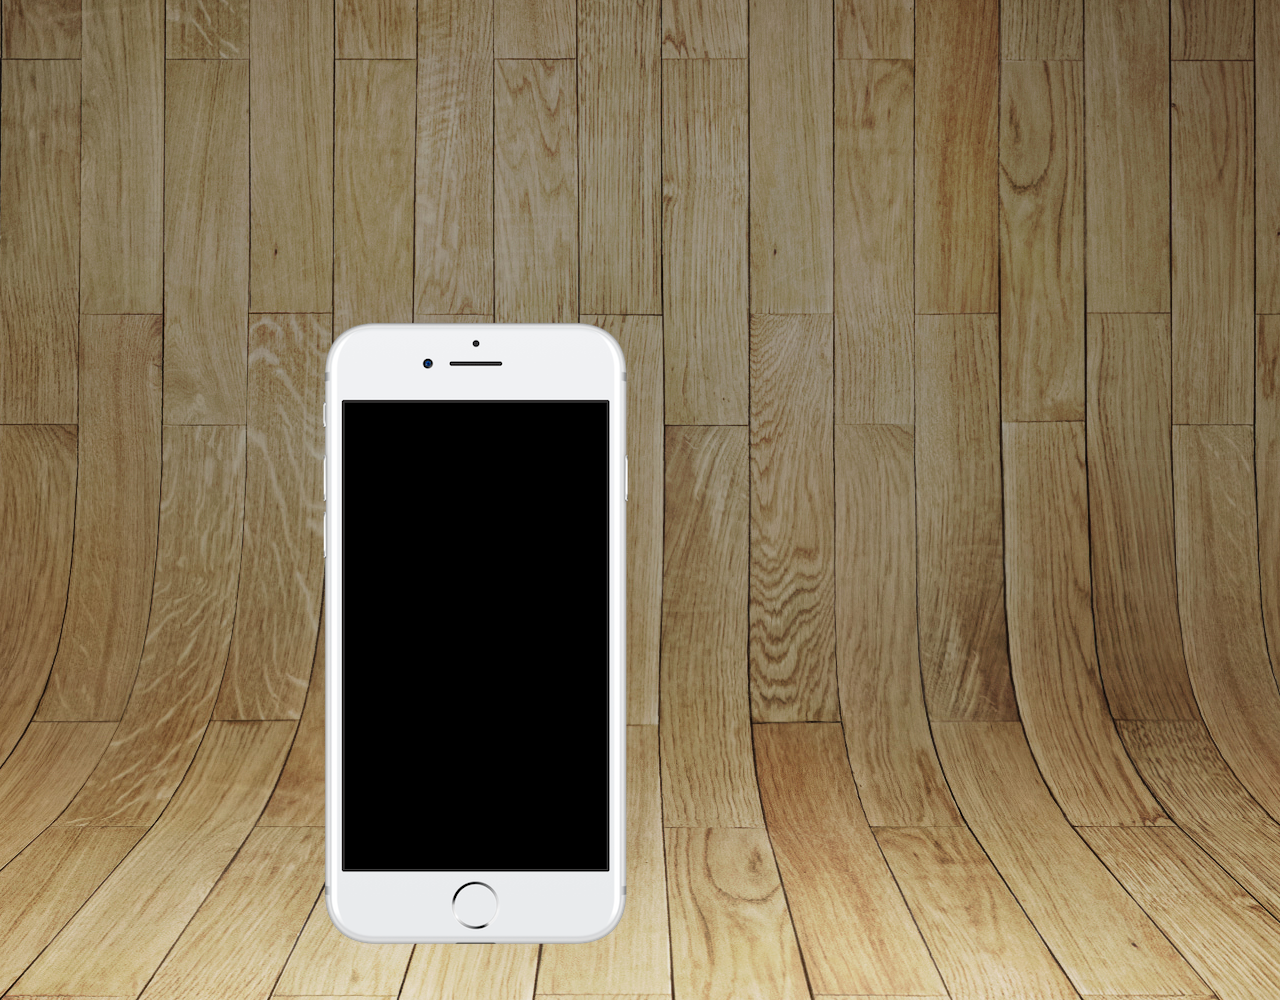
==== index.html @ cfe371ef "adição adicionei o index, css, e a pasta contendo as imagens" ====
<!DOCTYPE html>
<html lang="pt-br">
<head>
    <meta charset="UTF-8">
    <meta name="viewport" content="width=device-width, initial-scale=1.0">
    <link rel="shortcut icon" href="imagens/favicon.ico" type="image/x-icon">
    <link rel="stylesheet" href="style.css">
    <title>Document</title>
</head>
<body>
    <div class="conteiner">

        <div id="phone"></div>
    </div>
</body>
</html>
---- style.css ----
@charset "UTF-8";


*{
    padding: 0px;
    margin: 0px;
    min-height: 400px;
    min-width: 300px;
    max-width: 1800px;
    max-height: 1000px;
}
body{
    background:url(imagens/fundo-madeira.jpg)center center no-repeat;
    width: 90vw;
    height: 90vw;
    min-width: 300px;
}

.conteiner{
    position: absolute;
    margin: auto;
    width: 50vw;
    height: 50vw;
}

#phone{
    background: url(imagens/frame-iphone.png) no-repeat;
    width: 350px;
    height: 650px;
    top: 50%;
    left: 50%;
    position: relative;

    transform: translate( -50% -50%);
}
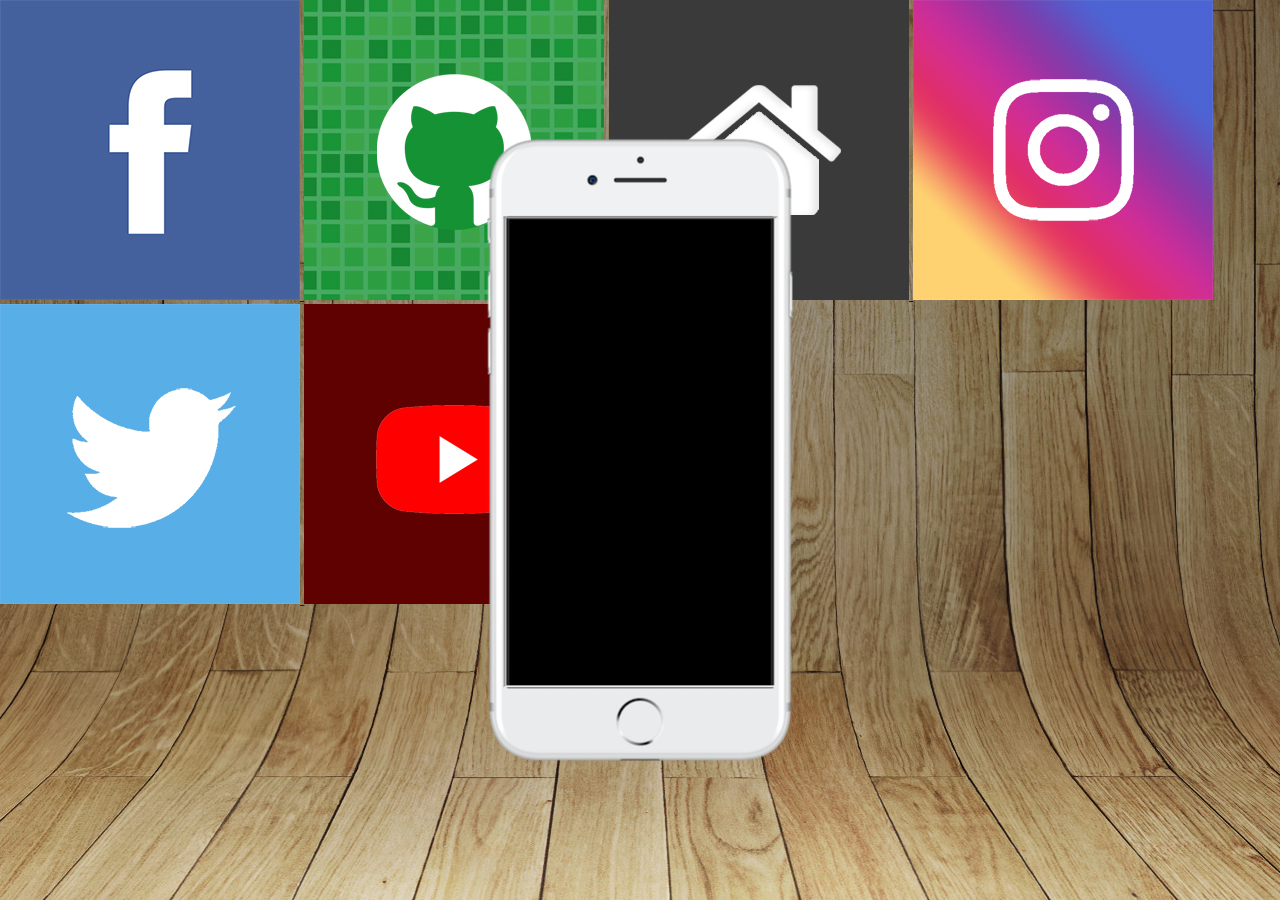
==== commit 678e413f: "criei a estrutura fiz a estrutura html do site, posicionei o celular no meio da tela, adicionei os l" ====
--- a/index.html
+++ b/index.html
@@ -5,12 +5,33 @@
     <meta name="viewport" content="width=device-width, initial-scale=1.0">
     <link rel="shortcut icon" href="imagens/favicon.ico" type="image/x-icon">
     <link rel="stylesheet" href="style.css">
-    <title>Document</title>
+    <title>projeto redes sociais</title>
 </head>
 <body>
-    <div class="conteiner">
-
-        <div id="phone"></div>
-    </div>
+    <main>
+        <section id="phone">
+            <iframe src="" id="screen" name="quadro" ></iframe>
+        </section>
+        <section id="social">
+            <a href="imagens/tela-facebook.jpg" target="quadro"> 
+                <img src="imagens/logo-facebook.jpg" alt="">
+            </a>
+            <a href="imagens/tela-github.jpg" target="quadro">
+                <img src="imagens/logo-github.jpg" alt="logo github">
+            </a>
+            <a href="imagens/tela-home.jpg" target="quadro"> 
+                <img src="imagens/logo-home.jpg" alt="logo homescreen">
+            </a>
+            <a href="imagens/tela-instagram.jpg" target="quadro">
+                <img src="imagens/logo-instagram.jpg" alt="logo instagram">
+            </a>
+            <a href="imagens/tela-twitter.jpg" target="quadro">
+                <img src="imagens/logo-twitter.jpg" alt="logo twitter">
+            </a>
+            <a href="imagens/tela-youtube.png">
+                <img src="imagens/logo-youtube.jpg" alt=" logo youtube">
+            </a>
+        </section>
+    </main>
 </body>
 </html>
--- a/style.css
+++ b/style.css
@@ -1,35 +1,40 @@
 @charset "UTF-8";
-
 
 *{
     padding: 0px;
     margin: 0px;
-    min-height: 400px;
-    min-width: 300px;
-    max-width: 1800px;
-    max-height: 1000px;
-}
-body{
-    background:url(imagens/fundo-madeira.jpg)center center no-repeat;
-    width: 90vw;
-    height: 90vw;
-    min-width: 300px;
+    font-family: Arial, Helvetica, sans-serif;
 }
 
-.conteiner{
-    position: absolute;
-    margin: auto;
-    width: 50vw;
-    height: 50vw;
+html, body{
+    width: 100vw;
+    height: 100vh;
+    background-color: rgba(136, 101, 54, 0.596);
+}
+
+main{
+    position: relative;
+    height: 100vh;
+    background: url(imagens/fundo-madeira.jpg)  center center no-repeat fixed;
 }
 
 #phone{
-    background: url(imagens/frame-iphone.png) no-repeat;
-    width: 350px;
-    height: 650px;
+    position: absolute;
+    background: url(imagens/frame-iphone.png) center center no-repeat;
+    width: 311px;
+    height: 627px;
+
+    left: 50%;
     top: 50%;
+    transform: translate(-50%, -50%);
+}
+
+#screen{
+    position: absolute;
+    width: 270px;
+    height: 467px;
+
     left: 50%;
-    position: relative;
-
-    transform: translate( -50% -50%);
-}+    top: 50%;
+    transform: translate(-50%, -49.7%);
+}
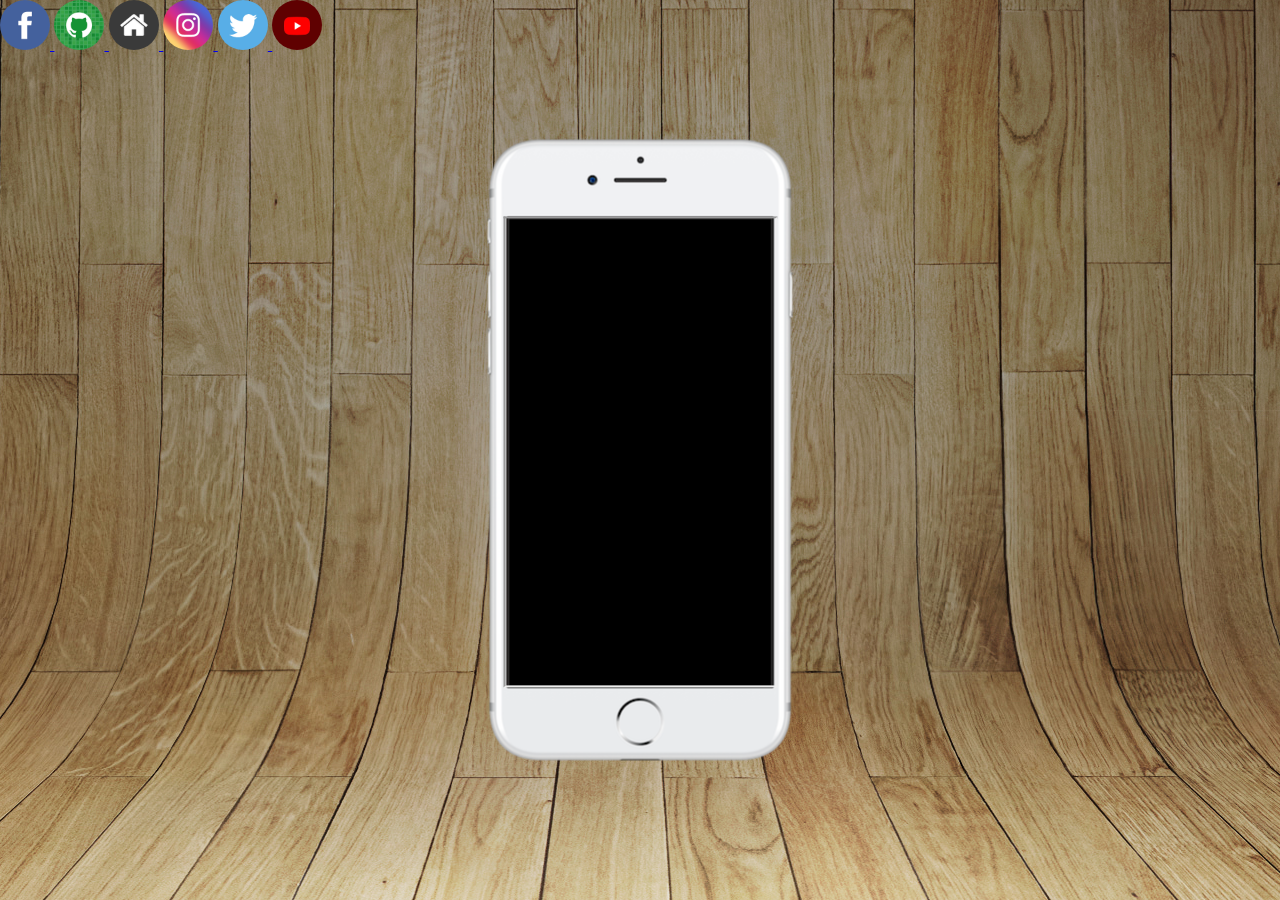
==== commit 5d8dd1f7: "adicionei classes a tag img" ====
--- a/index.html
+++ b/index.html
@@ -14,22 +14,22 @@
         </section>
         <section id="social">
             <a href="imagens/tela-facebook.jpg" target="quadro"> 
-                <img src="imagens/logo-facebook.jpg" alt="">
+                <img src="imagens/logo-facebook.jpg" alt="" class="logo">
             </a>
             <a href="imagens/tela-github.jpg" target="quadro">
-                <img src="imagens/logo-github.jpg" alt="logo github">
+                <img src="imagens/logo-github.jpg" alt="logo github" class="logo">
             </a>
             <a href="imagens/tela-home.jpg" target="quadro"> 
-                <img src="imagens/logo-home.jpg" alt="logo homescreen">
+                <img src="imagens/logo-home.jpg" alt="logo homescreen" class="logo">
             </a>
             <a href="imagens/tela-instagram.jpg" target="quadro">
-                <img src="imagens/logo-instagram.jpg" alt="logo instagram">
+                <img src="imagens/logo-instagram.jpg" alt="logo instagram" class="logo">
             </a>
             <a href="imagens/tela-twitter.jpg" target="quadro">
-                <img src="imagens/logo-twitter.jpg" alt="logo twitter">
+                <img src="imagens/logo-twitter.jpg" alt="logo twitter" class="logo">
             </a>
-            <a href="imagens/tela-youtube.png">
-                <img src="imagens/logo-youtube.jpg" alt=" logo youtube">
+            <a href="imagens/tela-youtube.png" target="quadro">
+                <img src="imagens/logo-youtube.jpg" alt=" logo youtube" class="logo">
             </a>
         </section>
     </main>
--- a/style.css
+++ b/style.css
@@ -38,3 +38,8 @@
     top: 50%;
     transform: translate(-50%, -49.7%);
 }
+
+.logo{
+    width: 50px;
+    border-radius: 100%;
+}
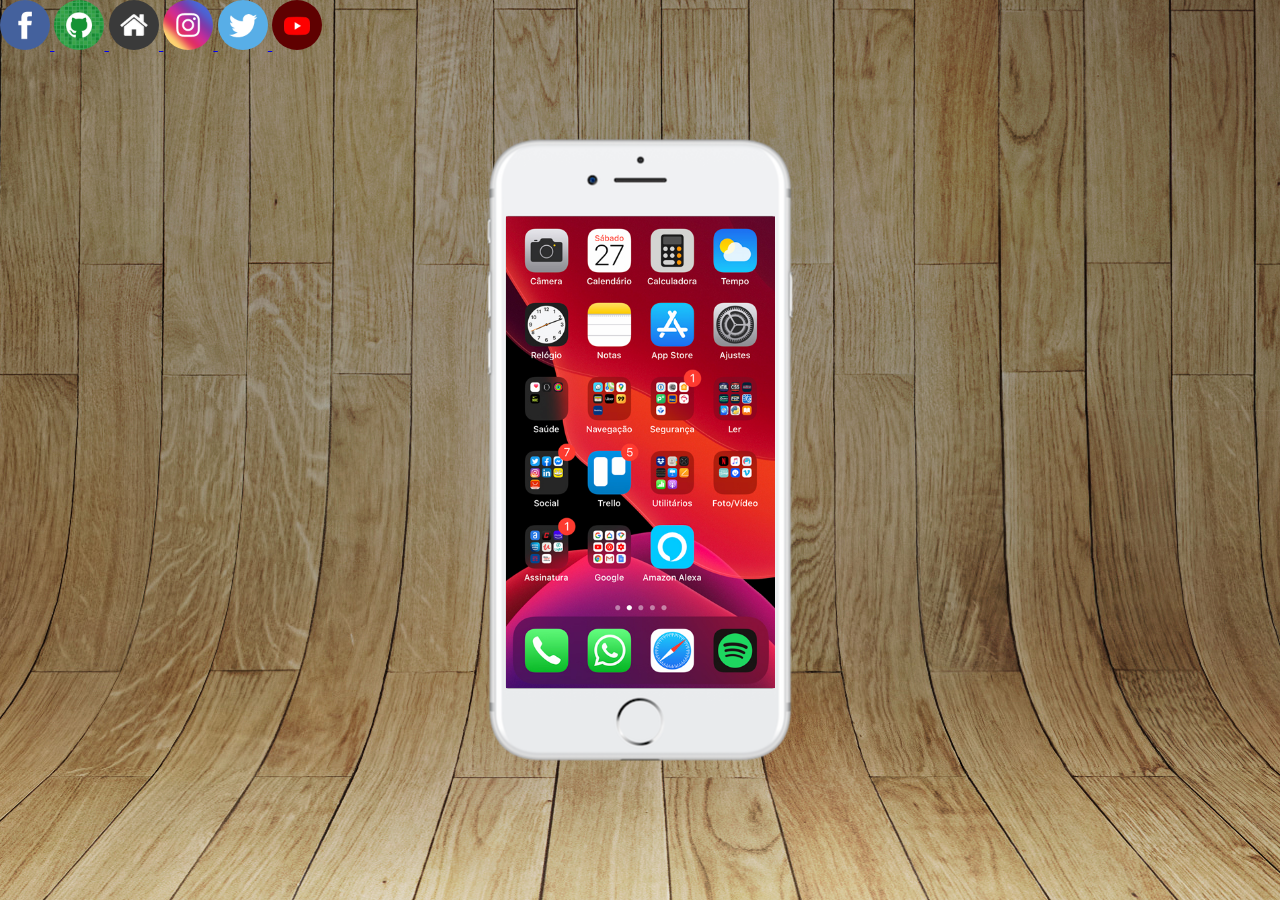
==== commit 15bea579: "atualizei a tela home" ====
--- a/index.html
+++ b/index.html
@@ -10,7 +10,7 @@
 <body>
     <main>
         <section id="phone">
-            <iframe src="" id="screen" name="quadro" ></iframe>
+            <iframe src="telas/home.html" id="screen" name="quadro" ></iframe>
         </section>
         <section id="social">
             <a href="imagens/tela-facebook.jpg" target="quadro"> 
@@ -19,7 +19,7 @@
             <a href="imagens/tela-github.jpg" target="quadro">
                 <img src="imagens/logo-github.jpg" alt="logo github" class="logo">
             </a>
-            <a href="imagens/tela-home.jpg" target="quadro"> 
+            <a href="telas/home.html" target="quadro"> 
                 <img src="imagens/logo-home.jpg" alt="logo homescreen" class="logo">
             </a>
             <a href="imagens/tela-instagram.jpg" target="quadro">
--- a/style.css
+++ b/style.css
@@ -31,12 +31,16 @@
 
 #screen{
     position: absolute;
-    width: 270px;
-    height: 467px;
+    width: 269px;
+    height: 471.5px;
 
     left: 50%;
     top: 50%;
-    transform: translate(-50%, -49.7%);
+    transform: translate(-50%, -49.68%);
+}
+
+iframe{
+    border: 0px;
 }
 
 .logo{
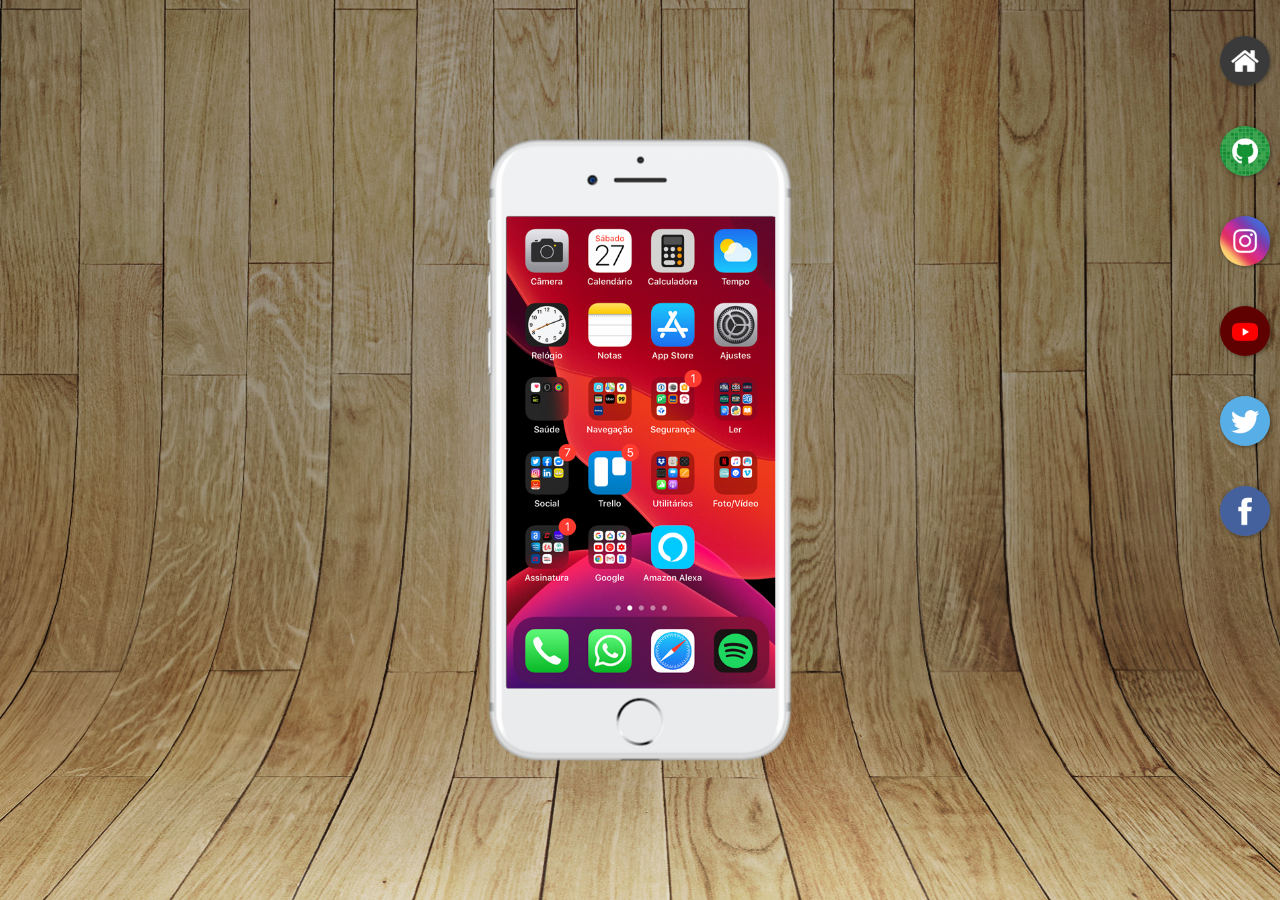
==== commit 88278e8b: "atualizei as paginas cirei as paginas faltando. tudo funcionando certo por enquanto. ainda não fiz s" ====
--- a/index.html
+++ b/index.html
@@ -4,7 +4,7 @@
     <meta charset="UTF-8">
     <meta name="viewport" content="width=device-width, initial-scale=1.0">
     <link rel="shortcut icon" href="imagens/favicon.ico" type="image/x-icon">
-    <link rel="stylesheet" href="style.css">
+    <link rel="stylesheet" href="estilos/style.css">
     <title>projeto redes sociais</title>
 </head>
 <body>
@@ -13,24 +13,24 @@
             <iframe src="telas/home.html" id="screen" name="quadro" ></iframe>
         </section>
         <section id="social">
-            <a href="imagens/tela-facebook.jpg" target="quadro"> 
-                <img src="imagens/logo-facebook.jpg" alt="" class="logo">
-            </a>
-            <a href="imagens/tela-github.jpg" target="quadro">
-                <img src="imagens/logo-github.jpg" alt="logo github" class="logo">
-            </a>
             <a href="telas/home.html" target="quadro"> 
                 <img src="imagens/logo-home.jpg" alt="logo homescreen" class="logo">
             </a>
-            <a href="imagens/tela-instagram.jpg" target="quadro">
+            <a href="telas/github.html" target="quadro">
+                <img src="imagens/logo-github.jpg" alt="logo github" class="logo">
+            </a>
+            <a href="telas/instagram.html" target="quadro">
                 <img src="imagens/logo-instagram.jpg" alt="logo instagram" class="logo">
             </a>
-            <a href="imagens/tela-twitter.jpg" target="quadro">
+            <a href="telas/youtube.html" target="quadro">
+                <img src="imagens/logo-youtube.jpg" alt=" logo youtube" class="logo">
+            </a>
+            <a href="telas/twitter.html" target="quadro">
                 <img src="imagens/logo-twitter.jpg" alt="logo twitter" class="logo">
             </a>
-            <a href="imagens/tela-youtube.png" target="quadro">
-                <img src="imagens/logo-youtube.jpg" alt=" logo youtube" class="logo">
-            </a>
+            <a href="telas/Facebook.html" target="quadro"> 
+                <img src="imagens/logo-facebook.jpg" alt="" class="logo">
+            </a>                  
         </section>
     </main>
 </body>
--- a/estilos/style.css
+++ b/estilos/style.css
@@ -0,0 +1,64 @@
+@charset "UTF-8";
+
+*{
+    padding: 0px;
+    margin: 0px;
+    font-family: Arial, Helvetica, sans-serif;
+}
+
+html, body{
+    width: 100vw;
+    height: 100vh;
+    background-color: rgba(136, 101, 54, 0.596);
+}
+
+main{
+    position: relative;
+    height: 100vh;
+    background: url(../imagens/fundo-madeira.jpg)  center center no-repeat fixed;
+}
+
+#phone{
+    position: absolute;
+    background: url(../imagens/frame-iphone.png) center center no-repeat;
+    width: 311px;
+    height: 627px;
+
+    left: 50%;
+    top: 50%;
+    transform: translate(-50%, -50%);
+}
+
+#screen{
+    position: absolute;
+    width: 269px;
+    height: 471.5px;
+
+    left: 7%;
+    top: 12.83%;
+}
+
+iframe{
+    border: 0px;
+}
+
+.logo{
+    width: 50px;
+    border-radius: 50%;
+    box-shadow: 1px 1px 4px rgba(0, 0, 0, 0.404);
+    margin-right: 10px;
+    box-sizing: border-box;
+}
+
+.logo:hover{
+    border: 2px solid rgba(255, 255, 255, 0.356);
+    transform: translate(-3px, -3px);
+    box-shadow: 2px 2px 8px rgba(0, 0, 0, 0.555);
+    transition: transform .2s, border .2s, box-shadow .2s;
+}
+
+#social{
+    white-space: pre-line;
+    text-align: right;
+    margin-right: 0px;
+}
